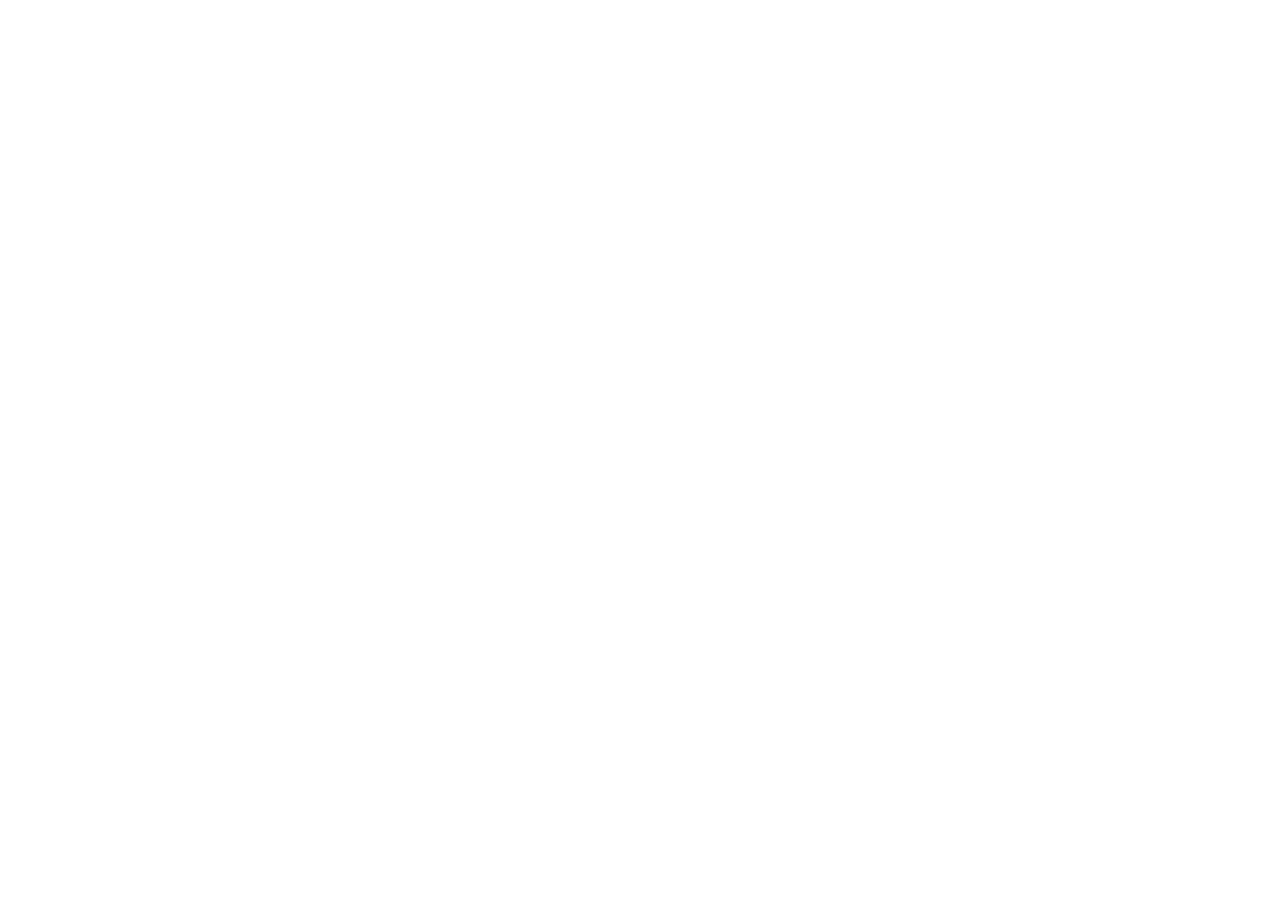
==== index.html @ 4fe4078a "Initial commit" ====
<!DOCTYPE html>
<html>
  <head>
    <meta charset="utf-8">
    <meta name="viewport" content="width=device-width">
    <title>repl.it</title>
    <link href="style.css" rel="stylesheet" type="text/css" />
  </head>
  <body>
    <script src="script.js"></script>
  </body>
</html>
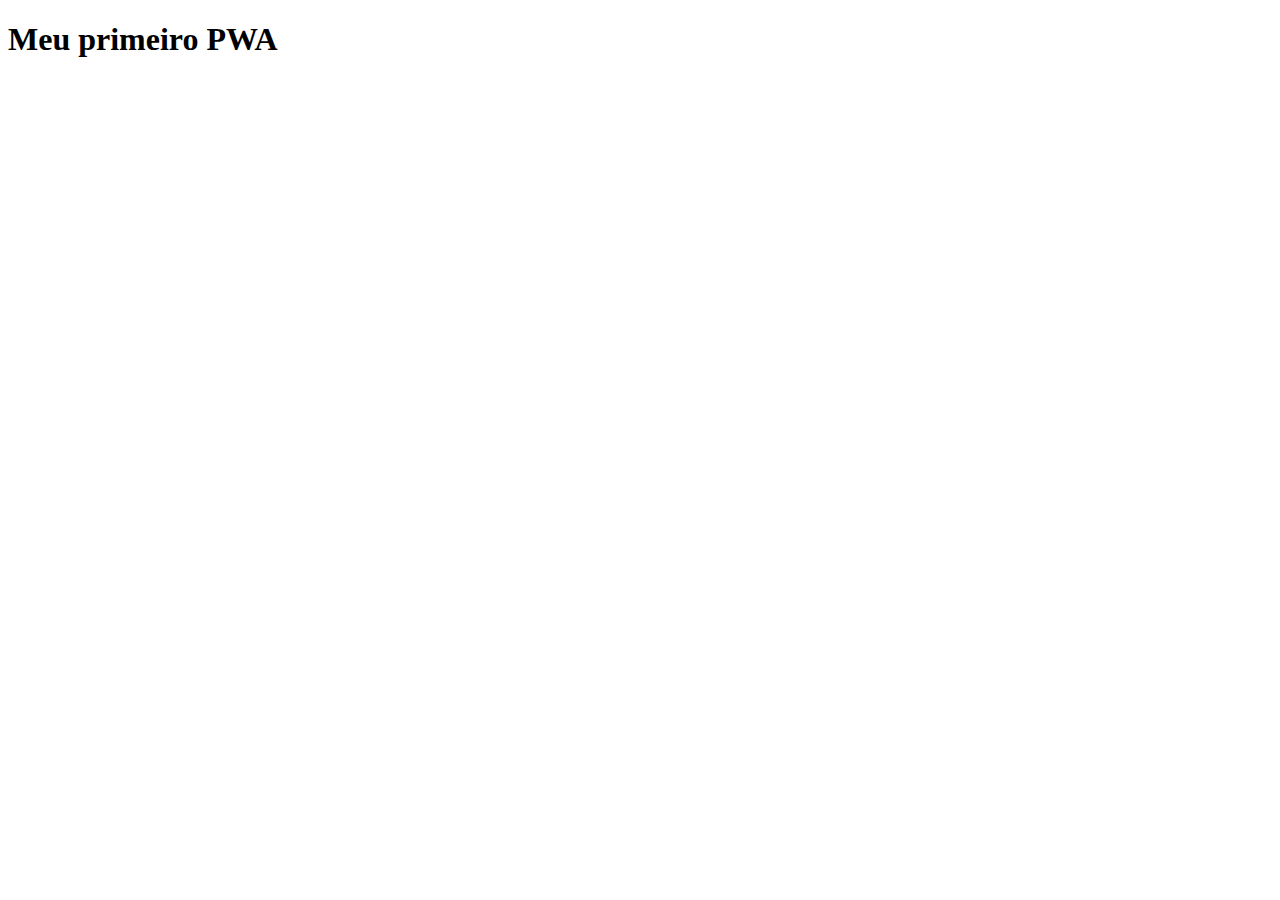
==== commit 9430b631: "adicionar manifest" ====
--- a/index.html
+++ b/index.html
@@ -3,10 +3,12 @@
   <head>
     <meta charset="utf-8">
     <meta name="viewport" content="width=device-width">
-    <title>repl.it</title>
+    <title>Pagina pricipal</title>
+    <link rel="manifest" href="/manifest.json">
     <link href="style.css" rel="stylesheet" type="text/css" />
   </head>
   <body>
+    <h1>Meu primeiro PWA</h1>
     <script src="script.js"></script>
   </body>
 </html>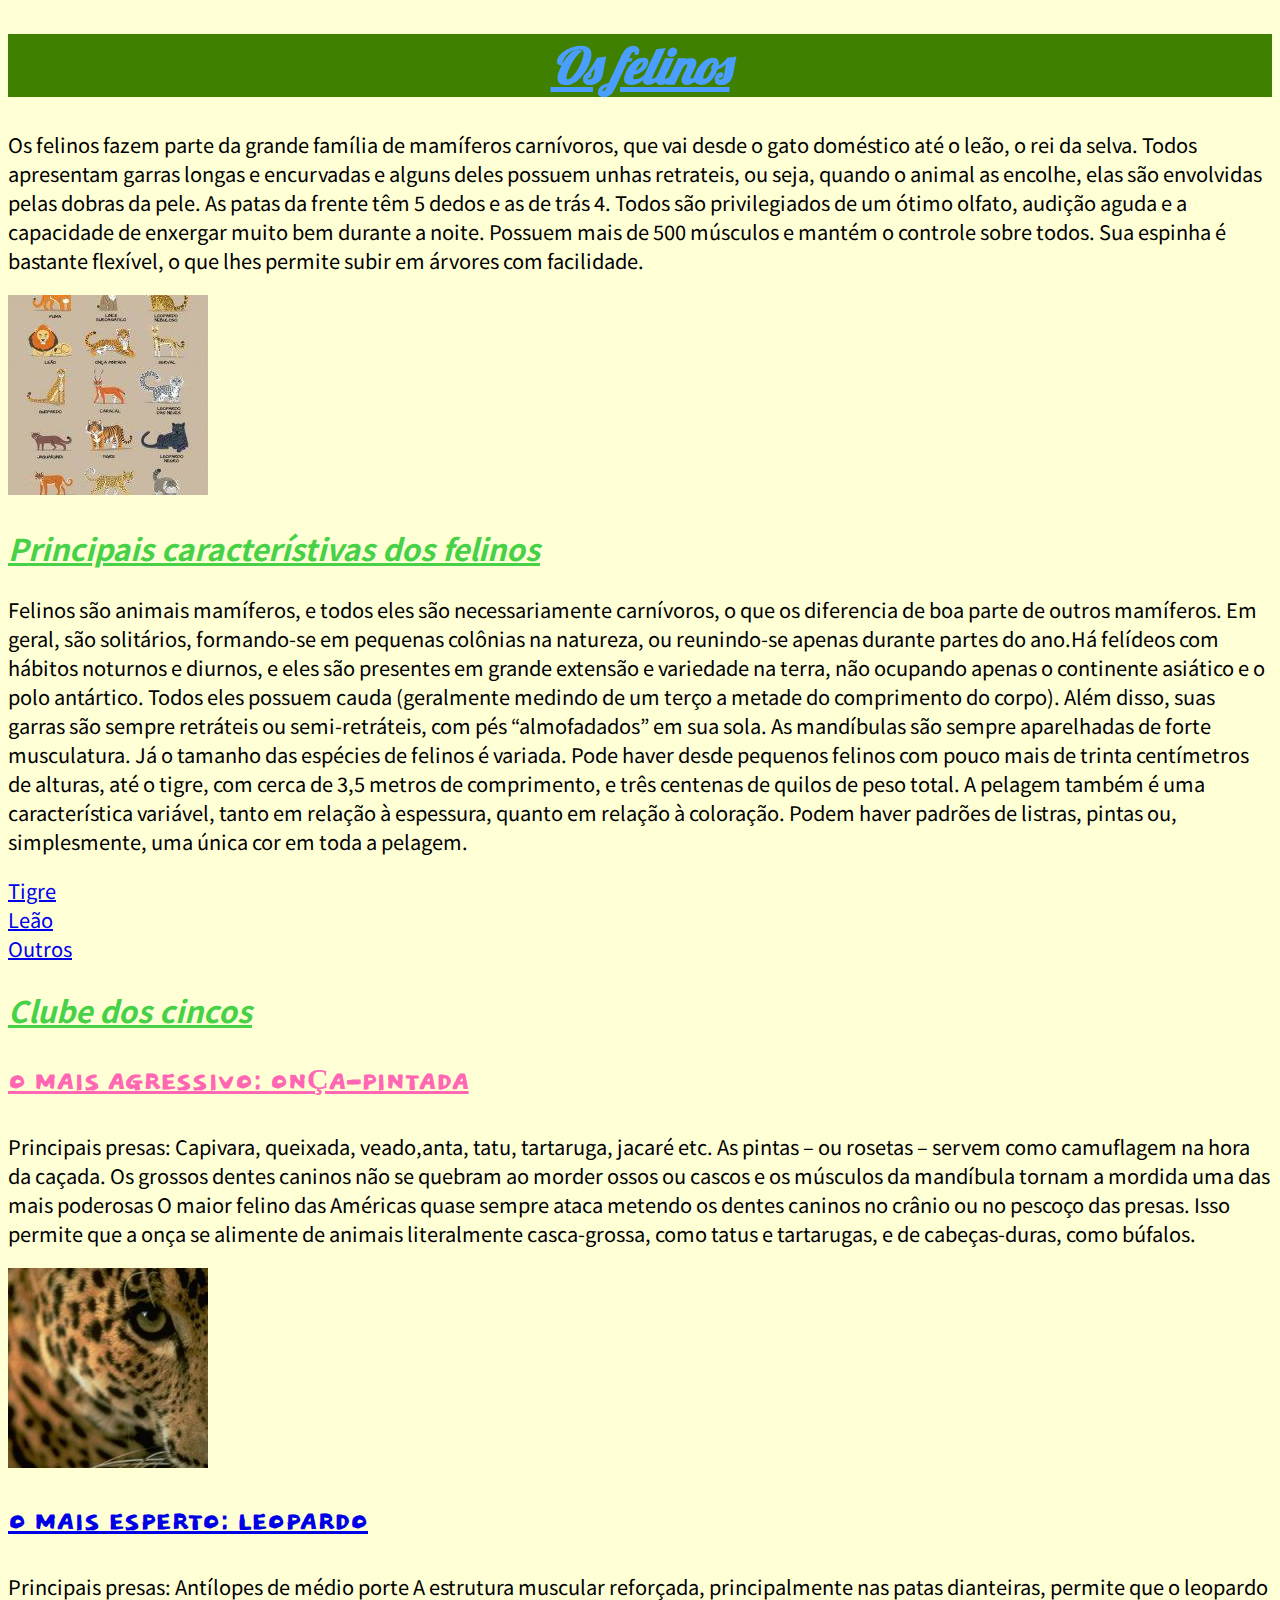
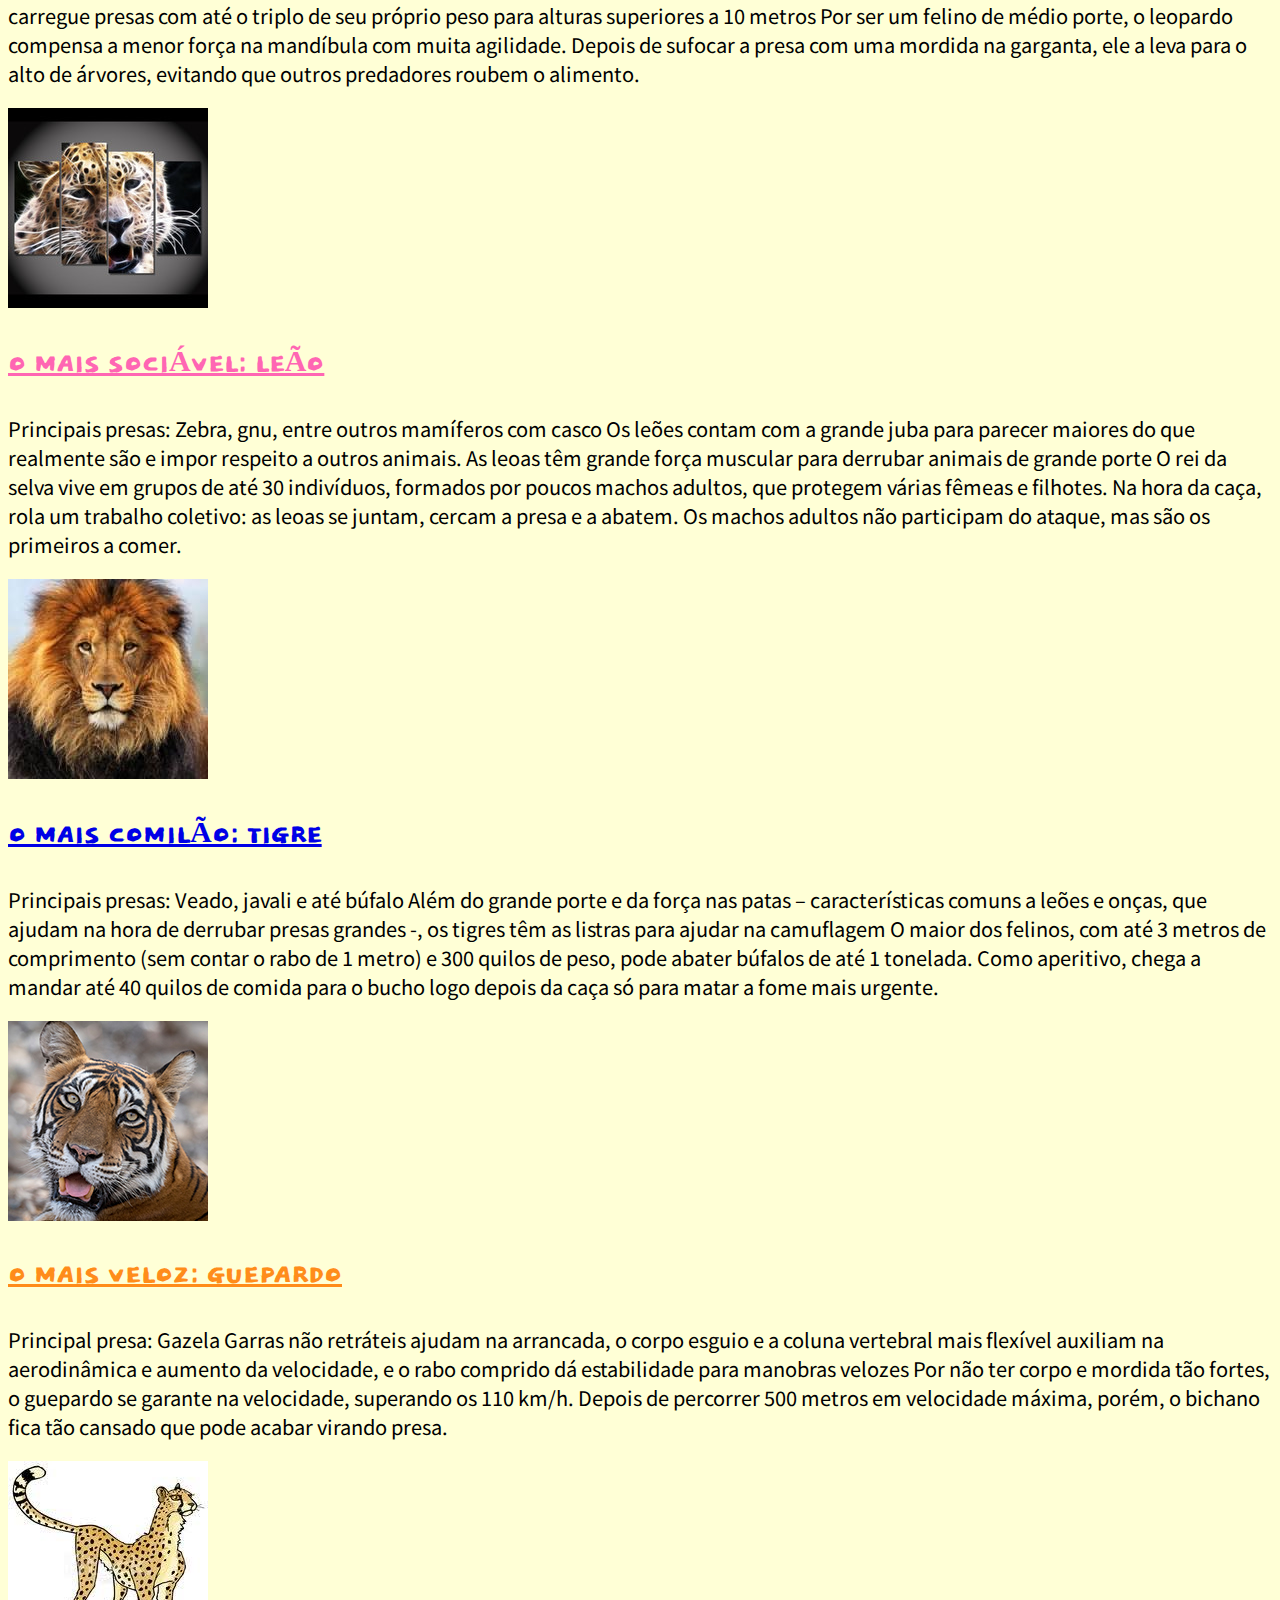
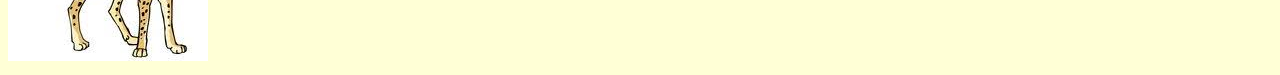
==== commit 9bc8c431: "site felinos" ====
--- a/index.html
+++ b/index.html
@@ -3,12 +3,74 @@
   <head>
     <meta charset="utf-8">
     <meta name="viewport" content="width=device-width">
-    <title>Pagina pricipal</title>
-    <link rel="manifest" href="/manifest.json">
+    <title>Felinos</title>
+    
+    <link rel="stylesheet" type="text/css" href="estilo.css">
+	<link href="https://fonts.googleapis.com/css?family=Lobster" rel="stylesheet">
+	<link href="https://fonts.googleapis.com/css?family=Dokdo" rel="stylesheet">
+	<link href="https://fonts.googleapis.com/css?family=Noto+Sans+KR" rel="stylesheet">
+    <link rel="favicon" href="./imagem/pwa72.png">
+    <link rel="manifest" href="manifest.json">
     <link href="style.css" rel="stylesheet" type="text/css" />
   </head>
   <body>
-    <h1>Meu primeiro PWA</h1>
+    <div class="div"><h1>Os felinos</h1></div>
+	<div><p>Os felinos fazem parte da grande família de mamíferos carnívoros, que vai desde o gato doméstico até o leão, o rei da selva. Todos apresentam garras longas e encurvadas e alguns deles possuem unhas retrateis, ou seja, quando o animal as encolhe, elas são envolvidas pelas dobras da pele. As patas da frente têm 5 dedos e as de trás 4. Todos são privilegiados de um ótimo olfato, audição aguda e a capacidade de enxergar muito bem durante a noite. Possuem mais de 500 músculos e mantém o controle sobre todos. Sua espinha é bastante flexível, o que lhes permite subir em árvores com facilidade.</p></div>
+
+	<div><img src="./imagem/felinos.jpg"></div>
+	
+	<div class="dois"><h2>Principais característivas dos felinos</h2></div>
+	
+	<div><p>Felinos são animais mamíferos, e todos eles são necessariamente carnívoros, o que os diferencia de boa parte de outros mamíferos. Em geral, são solitários, formando-se em pequenas colônias na natureza, ou reunindo-se apenas durante partes do ano.Há felídeos com hábitos noturnos e diurnos, e eles são presentes em grande extensão e variedade na terra, não ocupando apenas o continente asiático e o polo antártico. Todos eles possuem cauda (geralmente medindo de um terço a metade do comprimento do corpo). Além disso, suas garras são sempre retráteis ou semi-retráteis, com pés “almofadados” em sua sola. As mandíbulas são sempre aparelhadas de forte musculatura.
+
+	Já o tamanho das espécies de felinos é variada. Pode haver desde pequenos felinos com pouco mais de trinta centímetros de alturas, até o tigre, com cerca de 3,5 metros de comprimento, e três centenas de quilos de peso total.
+
+	A pelagem também é uma característica variável, tanto em relação à espessura, quanto em relação à coloração. Podem haver padrões de listras, pintas ou, simplesmente, uma única cor em toda a pelagem.</p></div>
+
+	<div><li><a href="http://felinos.mundoentrepatas.com/tigres.htm">Tigre</a></li></div>
+	<div><li><a href="http://felinos.mundoentrepatas.com/leoes.htm">Leão</a></li></div>
+	<div><li><a href="http://felinos.mundoentrepatas.com/">Outros</a></li></div>
+
+	<div><h2>Clube dos cincos</h2></div>
+
+	<div><h3 class="um">O MAIS AGRESSIVO: ONÇA-PINTADA</h3></div>
+
+	<div><p>Principais presas: Capivara, queixada, veado,anta, tatu, tartaruga, jacaré etc.
+
+	As pintas – ou rosetas – servem como camuflagem na hora da caçada. Os grossos dentes caninos não se quebram ao morder ossos ou cascos e os músculos da mandíbula tornam a mordida uma das mais poderosas O maior felino das Américas quase sempre ataca metendo os dentes caninos no crânio ou no pescoço das presas. Isso permite que a onça se alimente de animais literalmente casca-grossa, como tatus e tartarugas, e de cabeças-duras, como búfalos.</p></div>
+
+	<div><img src="./imagem/onça.jpg"></div>
+
+	<div><h3 class="uma">O MAIS ESPERTO: LEOPARDO</h3></div>
+
+	<div><p>Principais presas: Antílopes de médio porte
+
+	A estrutura muscular reforçada, principalmente nas patas dianteiras, permite que o leopardo carregue presas com até o triplo de seu próprio peso para alturas superiores a 10 metros Por ser um felino de médio porte, o leopardo compensa a menor força na mandíbula com muita agilidade. Depois de sufocar a presa com uma mordida na garganta, ele a leva para o alto de árvores, evitando que outros predadores roubem o alimento.</p></div>
+
+	<div><img src="./imagem/leopardo.jpg"></div>
+
+	<div><h3 class="um">O MAIS SOCIÁVEL: LEÃO</h3></div>
+
+	<div><p>Principais presas: Zebra, gnu, entre outros mamíferos com casco
+
+	Os leões contam com a grande juba para parecer maiores do que realmente são e impor respeito a outros animais. As leoas têm grande força muscular para derrubar animais de grande porte O rei da selva vive em grupos de até 30 indivíduos, formados por poucos machos adultos, que protegem várias fêmeas e filhotes. Na hora da caça, rola um trabalho coletivo: as leoas se juntam, cercam a presa e a abatem. Os machos adultos não participam do ataque, mas são os primeiros a comer.</p></div>
+
+	<div><img src="./imagem/leão.jpg"></div>
+	<div><h3 class="uma">O MAIS COMILÃO: TIGRE</h3></div>
+
+	<div><p>Principais presas: Veado, javali e até búfalo
+
+	Além do grande porte e da força nas patas – características comuns a leões e onças, que ajudam na hora de derrubar presas grandes -, os tigres têm as listras para ajudar na camuflagem O maior dos felinos, com até 3 metros de comprimento (sem contar o rabo de 1 metro) e 300 quilos de peso, pode abater búfalos de até 1 tonelada. Como aperitivo, chega a mandar até 40 quilos de comida para o bucho logo depois da caça só para matar a fome mais urgente.</p></div>
+
+	<div><img src="./imagem/ti.jpg"></div>
+
+	<div><h3>O MAIS VELOZ: GUEPARDO</h3></div>
+
+	<div><p>Principal presa: Gazela
+
+	Garras não retráteis ajudam na arrancada, o corpo esguio e a coluna vertebral mais flexível auxiliam na aerodinâmica e aumento da velocidade, e o rabo comprido dá estabilidade para manobras velozes Por não ter corpo e mordida tão fortes, o guepardo se garante na velocidade, superando os 110 km/h. Depois de percorrer 500 metros em velocidade máxima, porém, o bichano fica tão cansado que pode acabar virando presa.</p></div>
+
+	<div><img src="./imagem/guepardo.jpg"></div>
     <script src="script.js"></script>
   </body>
 </html>--- a/estilo.css
+++ b/estilo.css
@@ -0,0 +1,45 @@
+h1{
+	color: #4A9EFF;
+	text-decoration: underline;
+	text-align: center;
+	font-family: 'Lobster', cursive;
+	font-style: italic;
+	font-size: 50px;
+}
+
+h2{
+	color: #47d147;
+	text-decoration: underline;
+	font-style: italic;
+	font-size: 30px;
+}
+h3{
+	color: #ff8c1a;
+	text-decoration: underline;
+	font-family: 'Dokdo', cursive;
+	font-size:30px;
+}
+body{
+	background-color: #ff33;
+	font-family: 'Noto Sans KR', sans-serif;
+	font-size: 20px;
+}
+.uma{
+	color: #0000e6;
+}
+
+.um{
+	color: #ff66b3;
+}
+
+.dois{
+	color: #ff4d4d
+}
+#borda{
+	border-color: #b3b3ff ;
+	border-style: solid; 
+	border-top-width: 10px;
+}
+.div{
+	background-color: #408000
+}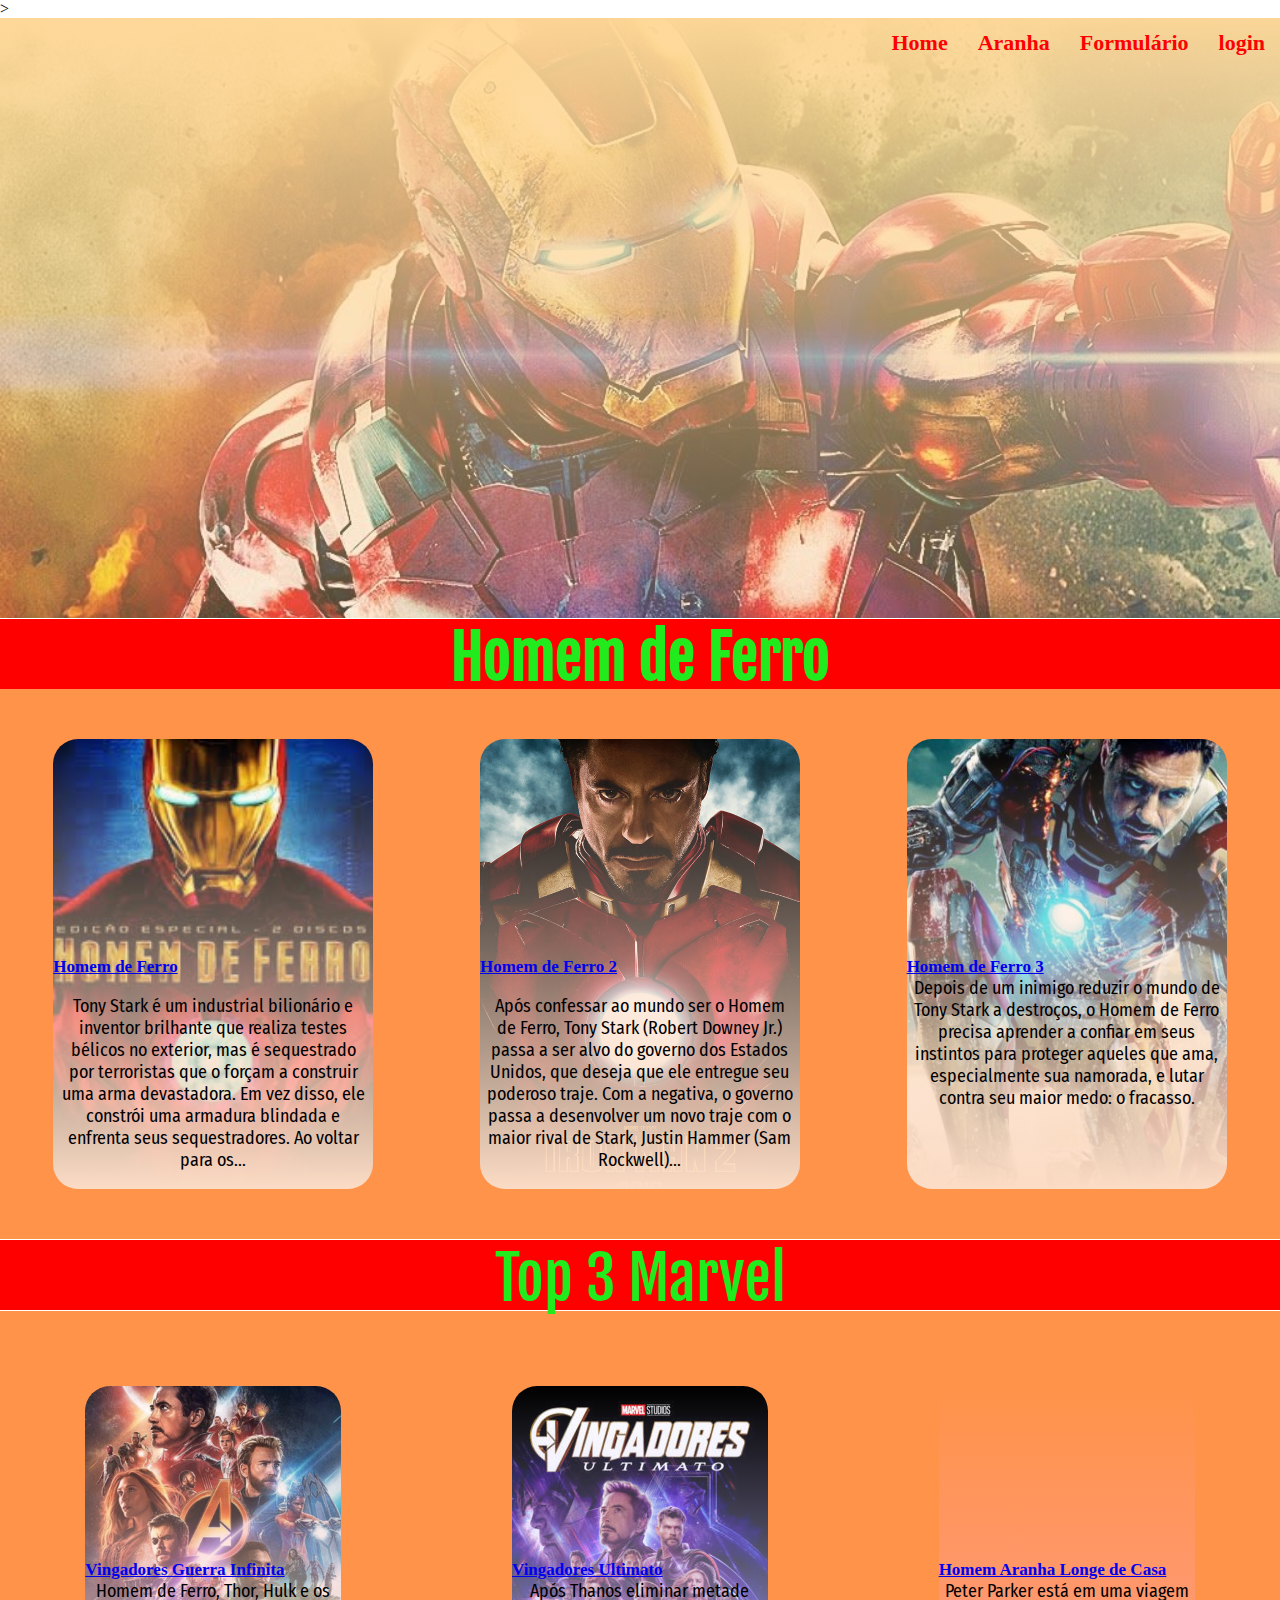
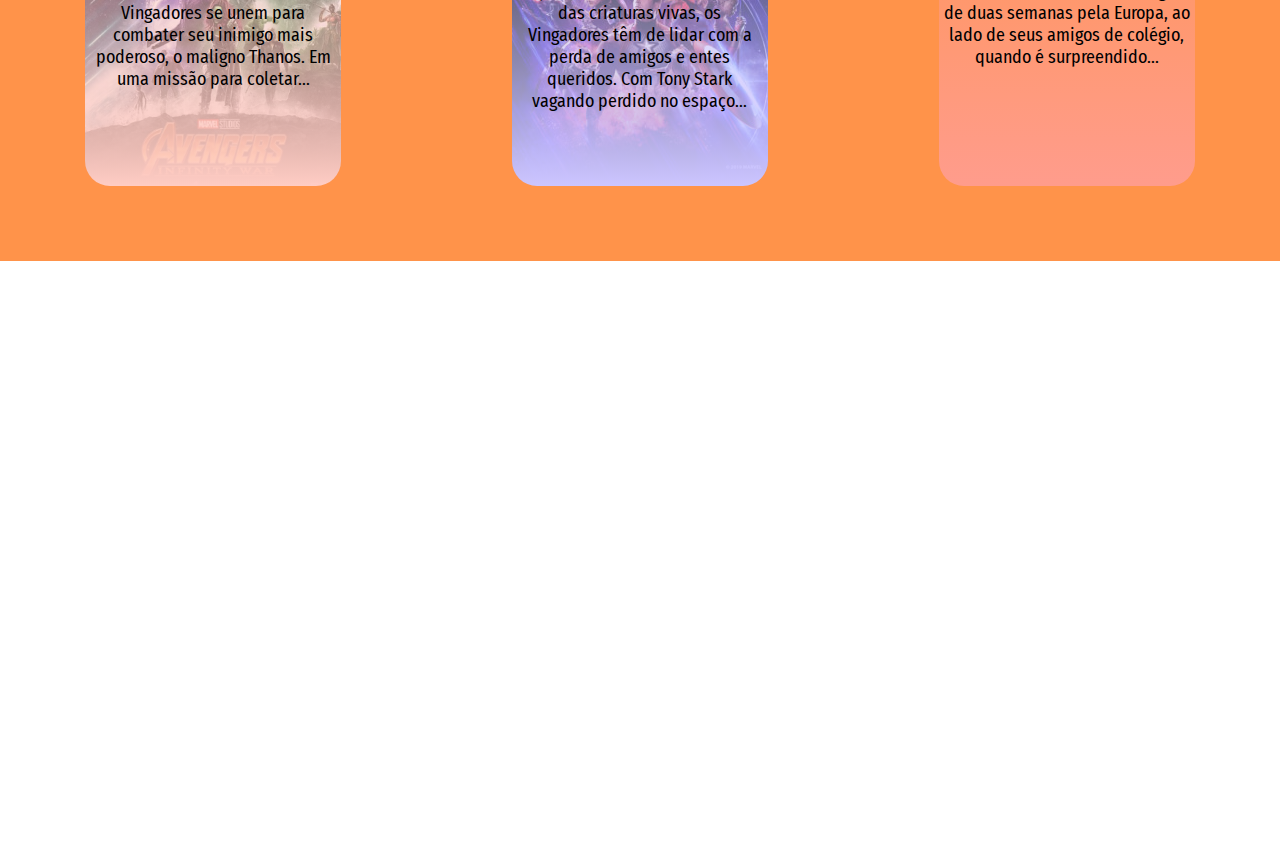
==== commit e79cbadf: "site homem de ferro" ====
--- a/index.html
+++ b/index.html
@@ -5,72 +5,67 @@
     <meta name="viewport" content="width=device-width">
     <title>Felinos</title>
     
-    <link rel="stylesheet" type="text/css" href="estilo.css">
-	<link href="https://fonts.googleapis.com/css?family=Lobster" rel="stylesheet">
-	<link href="https://fonts.googleapis.com/css?family=Dokdo" rel="stylesheet">
-	<link href="https://fonts.googleapis.com/css?family=Noto+Sans+KR" rel="stylesheet">
+    <link rel="stylesheet" type="text/css" href="estiloindex.css">
+	<link href="https://fonts.googleapis.com/css?family=Lexend+Peta&display=swap" rel="stylesheet">
+	<link href="https://fonts.googleapis.com/css?family=Fjalla+One&display=swap" rel="stylesheet">
+	<link href="https://fonts.googleapis.com/css?family=Fira+Sans+Condensed&display=swap" rel="stylesheet">>
     <link rel="favicon" href="./imagem/pwa72.png">
     <link rel="manifest" href="manifest.json">
     <link href="style.css" rel="stylesheet" type="text/css" />
   </head>
   <body>
-    <div class="div"><h1>Os felinos</h1></div>
-	<div><p>Os felinos fazem parte da grande família de mamíferos carnívoros, que vai desde o gato doméstico até o leão, o rei da selva. Todos apresentam garras longas e encurvadas e alguns deles possuem unhas retrateis, ou seja, quando o animal as encolhe, elas são envolvidas pelas dobras da pele. As patas da frente têm 5 dedos e as de trás 4. Todos são privilegiados de um ótimo olfato, audição aguda e a capacidade de enxergar muito bem durante a noite. Possuem mais de 500 músculos e mantém o controle sobre todos. Sua espinha é bastante flexível, o que lhes permite subir em árvores com facilidade.</p></div>
+    <div id="cabecalho">
+	<div id="menutotal">
+		<a href="index.html"><p>Home</p></a>
+		<a href="aranhaindex.html"><p>Aranha</p></a>
+		<a href="faleconosco.html"><p>Formulário</p></a>
+		<a href="login.html"><p>login</p></a>
+	</div>
+</div>
 
-	<div><img src="./imagem/felinos.jpg"></div>
+ 
+<div id="menu">
+	<h2> Homem de Ferro</h2>
+</div>
+
+<div id="pai1">
+
+	<div class="filhos1">
+		<h2 class="homem"><a href="http://www.adorocinema.com/filmes/filme-53751/">Homem de Ferro</a></h2><br><p class="texto">Tony Stark é um industrial bilionário e inventor brilhante que realiza testes bélicos no exterior, mas é sequestrado por terroristas que o forçam a construir uma arma devastadora. Em vez disso, ele constrói uma armadura blindada e enfrenta seus sequestradores. Ao voltar para os...</p>
+
+	</div>
 	
-	<div class="dois"><h2>Principais característivas dos felinos</h2></div>
+	<div class="filhos3">
+		<h2 class="homem"><a href="http://www.adorocinema.com/filmes/filme-136190/">Homem de Ferro 2</a></h2><br><p class="texto">Após confessar ao mundo ser o Homem de Ferro, Tony Stark (Robert Downey Jr.) passa a ser alvo do governo dos Estados Unidos, que deseja que ele entregue seu poderoso traje. Com a negativa, o governo passa a desenvolver um novo traje com o maior rival de Stark, Justin Hammer (Sam Rockwell)...</p>
+	</div>
 	
-	<div><p>Felinos são animais mamíferos, e todos eles são necessariamente carnívoros, o que os diferencia de boa parte de outros mamíferos. Em geral, são solitários, formando-se em pequenas colônias na natureza, ou reunindo-se apenas durante partes do ano.Há felídeos com hábitos noturnos e diurnos, e eles são presentes em grande extensão e variedade na terra, não ocupando apenas o continente asiático e o polo antártico. Todos eles possuem cauda (geralmente medindo de um terço a metade do comprimento do corpo). Além disso, suas garras são sempre retráteis ou semi-retráteis, com pés “almofadados” em sua sola. As mandíbulas são sempre aparelhadas de forte musculatura.
+	<div class="filhos4">
+		<h2 class="homem"><a href="http://www.adorocinema.com/filmes/filme-139589/">Homem de Ferro 3</a><br></h2>
+		<p class="texto">Depois de um inimigo reduzir o mundo de Tony Stark a destroços, o Homem de Ferro precisa aprender a confiar em seus instintos para proteger aqueles que ama, especialmente sua namorada, e lutar contra seu maior medo: o fracasso.</p>
+		</div>
+</div>
 
-	Já o tamanho das espécies de felinos é variada. Pode haver desde pequenos felinos com pouco mais de trinta centímetros de alturas, até o tigre, com cerca de 3,5 metros de comprimento, e três centenas de quilos de peso total.
+<div id="meio">Top 3 Marvel</div>
 
-	A pelagem também é uma característica variável, tanto em relação à espessura, quanto em relação à coloração. Podem haver padrões de listras, pintas ou, simplesmente, uma única cor em toda a pelagem.</p></div>
+<div id="pai2">
+	<div class="filhos5">
+		<h2 class="homem"><a href="http://www.adorocinema.com/filmes/filme-218265/">Vingadores Guerra Infinita</a><br></h2>
+		<p class="texto">Homem de Ferro, Thor, Hulk e os Vingadores se unem para combater seu inimigo mais poderoso, o maligno Thanos. Em uma missão para coletar...</p>
+	</div>
+	
+	<div class="filhos6">
+	<h2 class="homem"><a href="http://www.adorocinema.com/filmes/filme-232669/">Vingadores Ultimato</a><br></h2>
+	<p class="texto">Após Thanos eliminar metade das criaturas vivas, os Vingadores têm de lidar com a perda de amigos e entes queridos. Com Tony Stark vagando perdido no espaço...</p>
+</div>
+	
+	<div class="filhos7">
+	<h2 class="homem"><a href="http://www.adorocinema.com/filmes/filme-222291/">Homem Aranha Longe de Casa</a><br></h2>
+	<p class="texto">Peter Parker está em uma viagem de duas semanas pela Europa, ao lado de seus amigos de colégio, quando é surpreendido...</p>
+</div>
+</div>
 
-	<div><li><a href="http://felinos.mundoentrepatas.com/tigres.htm">Tigre</a></li></div>
-	<div><li><a href="http://felinos.mundoentrepatas.com/leoes.htm">Leão</a></li></div>
-	<div><li><a href="http://felinos.mundoentrepatas.com/">Outros</a></li></div>
+<div id="rodape"></div>
 
-	<div><h2>Clube dos cincos</h2></div>
-
-	<div><h3 class="um">O MAIS AGRESSIVO: ONÇA-PINTADA</h3></div>
-
-	<div><p>Principais presas: Capivara, queixada, veado,anta, tatu, tartaruga, jacaré etc.
-
-	As pintas – ou rosetas – servem como camuflagem na hora da caçada. Os grossos dentes caninos não se quebram ao morder ossos ou cascos e os músculos da mandíbula tornam a mordida uma das mais poderosas O maior felino das Américas quase sempre ataca metendo os dentes caninos no crânio ou no pescoço das presas. Isso permite que a onça se alimente de animais literalmente casca-grossa, como tatus e tartarugas, e de cabeças-duras, como búfalos.</p></div>
-
-	<div><img src="./imagem/onça.jpg"></div>
-
-	<div><h3 class="uma">O MAIS ESPERTO: LEOPARDO</h3></div>
-
-	<div><p>Principais presas: Antílopes de médio porte
-
-	A estrutura muscular reforçada, principalmente nas patas dianteiras, permite que o leopardo carregue presas com até o triplo de seu próprio peso para alturas superiores a 10 metros Por ser um felino de médio porte, o leopardo compensa a menor força na mandíbula com muita agilidade. Depois de sufocar a presa com uma mordida na garganta, ele a leva para o alto de árvores, evitando que outros predadores roubem o alimento.</p></div>
-
-	<div><img src="./imagem/leopardo.jpg"></div>
-
-	<div><h3 class="um">O MAIS SOCIÁVEL: LEÃO</h3></div>
-
-	<div><p>Principais presas: Zebra, gnu, entre outros mamíferos com casco
-
-	Os leões contam com a grande juba para parecer maiores do que realmente são e impor respeito a outros animais. As leoas têm grande força muscular para derrubar animais de grande porte O rei da selva vive em grupos de até 30 indivíduos, formados por poucos machos adultos, que protegem várias fêmeas e filhotes. Na hora da caça, rola um trabalho coletivo: as leoas se juntam, cercam a presa e a abatem. Os machos adultos não participam do ataque, mas são os primeiros a comer.</p></div>
-
-	<div><img src="./imagem/leão.jpg"></div>
-	<div><h3 class="uma">O MAIS COMILÃO: TIGRE</h3></div>
-
-	<div><p>Principais presas: Veado, javali e até búfalo
-
-	Além do grande porte e da força nas patas – características comuns a leões e onças, que ajudam na hora de derrubar presas grandes -, os tigres têm as listras para ajudar na camuflagem O maior dos felinos, com até 3 metros de comprimento (sem contar o rabo de 1 metro) e 300 quilos de peso, pode abater búfalos de até 1 tonelada. Como aperitivo, chega a mandar até 40 quilos de comida para o bucho logo depois da caça só para matar a fome mais urgente.</p></div>
-
-	<div><img src="./imagem/ti.jpg"></div>
-
-	<div><h3>O MAIS VELOZ: GUEPARDO</h3></div>
-
-	<div><p>Principal presa: Gazela
-
-	Garras não retráteis ajudam na arrancada, o corpo esguio e a coluna vertebral mais flexível auxiliam na aerodinâmica e aumento da velocidade, e o rabo comprido dá estabilidade para manobras velozes Por não ter corpo e mordida tão fortes, o guepardo se garante na velocidade, superando os 110 km/h. Depois de percorrer 500 metros em velocidade máxima, porém, o bichano fica tão cansado que pode acabar virando presa.</p></div>
-
-	<div><img src="./imagem/guepardo.jpg"></div>
     <script src="script.js"></script>
   </body>
 </html>--- a/estiloindex.css
+++ b/estiloindex.css
@@ -0,0 +1,169 @@
+*{
+	margin:0px;
+	padding: 0px;
+	border: 0px;
+}
+
+#cabecalho{
+	background-image: linear-gradient(rgba(255,216,152,100), rgba(238,0,0,0)),url(./imagem/ferro.jpg);
+	background-attachment: fixed; 
+	background-repeat: no-repeat;
+	background-position: center-center;
+	background-size: cover;
+	height: 600px; 
+}
+
+#menu{
+	background-color:#FF0000;
+	width: auto;
+	height: 70px;
+	text-align: center;
+	font-size: 40px;
+	color: #22EB1D;
+	margin-top: 1px;
+	font-family: 'Fjalla One', sans-serif;
+}
+
+#menutotal{
+	display: flex;
+	height: 50px;
+	background-color: ;
+	justify-content: flex-end;
+	align-items: center;
+	position: 
+}
+
+#menutotal p{
+	padding-left: 15px;
+	padding-right: 15px;
+	color: red;
+	font-size: 22px;
+	font-weight: bold;
+}
+
+#menutotal a{
+	text-decoration: none;
+}
+
+#menutotal a:hover{
+	text-decoration: underline;
+	background-color: #FF986E;
+}
+
+#meio{
+	background-color:#FF0000;
+	width: auto;
+	height: 70px;
+	text-align: center;
+	font-size: 60px;
+	color: #22EB1D;
+	margin-top: 1px;
+	margin-bottom: 1px;
+	font-family: 'Fjalla One', sans-serif;
+}
+
+#pai1{
+	background-color: #FF934A;
+	width: auto;
+	height: 550px;
+	display: flex;
+	justify-content: space-around;
+	align-items: center;
+}
+
+.homem{
+	margin-top: 68%;
+	font-size: 17px;
+}
+
+.filhos1{
+	background-image: linear-gradient(rgba(238,0,0,0),rgba(252,220,197,100)),url(./imagem/homem.jpg);
+	background-repeat: no-repeat;
+	width: 25%;
+	height: 450px;
+	margin: 10px;
+	background-size: cover;
+	background-position: center;
+	border-radius: 25px;
+}
+
+.homem a:hover{
+	text-decoration: underline;
+	color: #04FF00;
+}
+
+.texto{
+	text-align: center;
+	padding-left: 5px;
+	padding-right: 5px;
+	font-size: 18px;
+	font-family: 'Fira Sans Condensed', sans-serif;
+}
+
+.filhos3{
+	background-image: linear-gradient(rgba(238,0,0,0),rgba(252,220,197,99)),url(./imagem/homem2.jpg);
+	background-repeat: no-repeat;
+	width: 25%;
+	height: 450px;
+	margin: 10px;
+	background-size: cover;
+	border-radius: 25px;
+}
+.filhos4{
+	background-image: linear-gradient(rgba(238,0,0,0),rgba(252,220,197,99)),url(./imagem/homem3.jpg);
+	background-repeat: no-repeat;
+	background-position: center;
+	font-size: cover;
+	width: 25%;
+	height: 450px;
+	margin: 10px;
+	border-radius: 25px;
+}
+
+#pai2{
+	background-color:  #FF934A;
+	width: auto;
+	height: 550px;
+	display: flex;
+	justify-content: space-around;
+	align-items: center;
+}
+
+.filhos5{
+	background-image: linear-gradient(rgba(238,0,0,0),rgba(255,204,196,100)),url(./imagem/image.png);
+	background-repeat: no-repeat;
+	background-position: center;
+	font-size: cover;
+	width: 20%;
+	height: 400px;
+	border-radius: 25px;
+}
+
+.filhos6{
+	background-image: linear-gradient(rgba(238,0,0,0),rgba(204,197,255,100)),url(./imagem/ultimato.jpg);
+	background-repeat: no-repeat;
+	background-position: center;
+	font-size: cover;
+	width: 20%;
+	height: 400px;
+	border-radius: 25px;
+}
+
+.filhos7{
+	background-image: linear-gradient(rgba(238,0,0,0),rgba(255,156,140,100)),url(./imagem/aranha.jpg);
+	background-repeat: no-repeat;
+	background-position: center;
+	font-size: cover;
+	width: 20%;
+	height: 400px;
+	border-radius: 25px;
+}
+
+#rodape{
+	background-image: linear-gradient(rgba(255,216,152,100), rgba(238,0,0,0)),url(./imagem/ferro.jpg);
+	background-attachment: fixed; 
+	background-repeat: no-repeat;
+	background-position: center-center;
+	background-size: cover;
+	height: 600px; 
+}
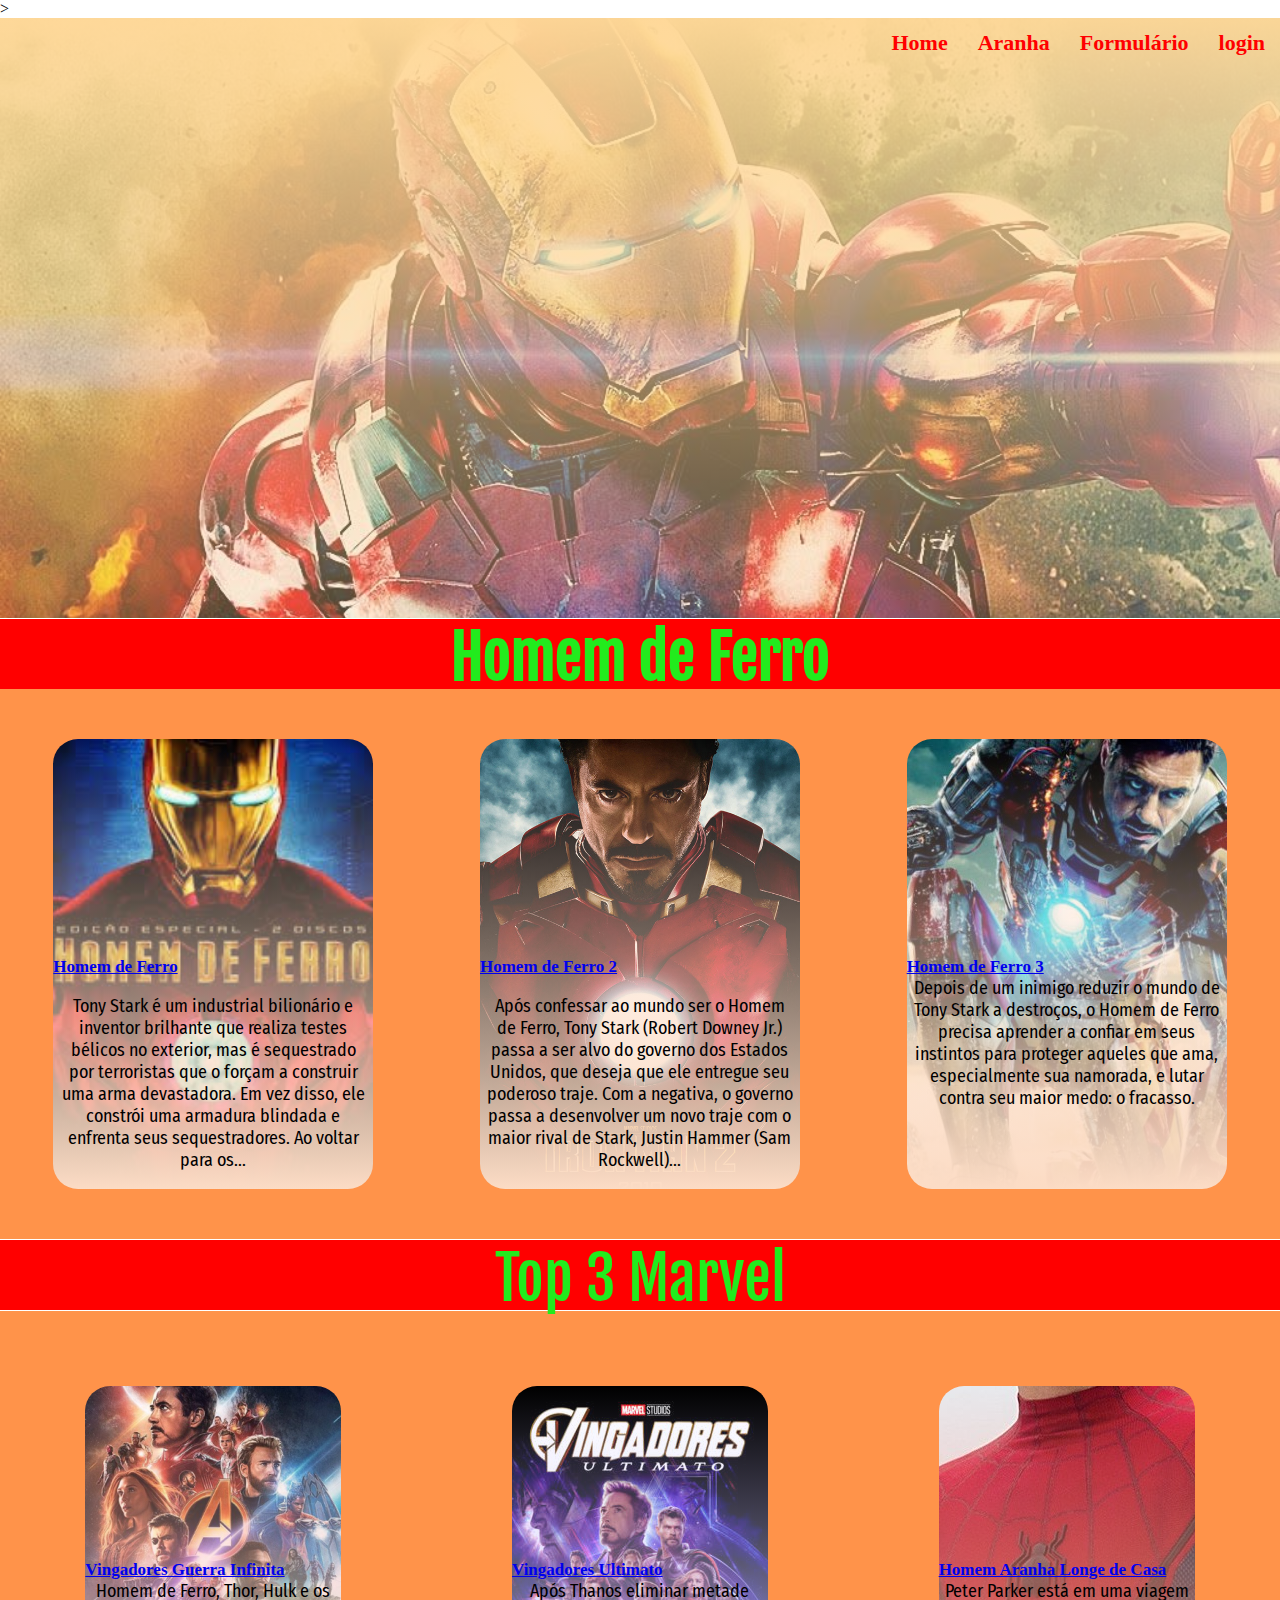
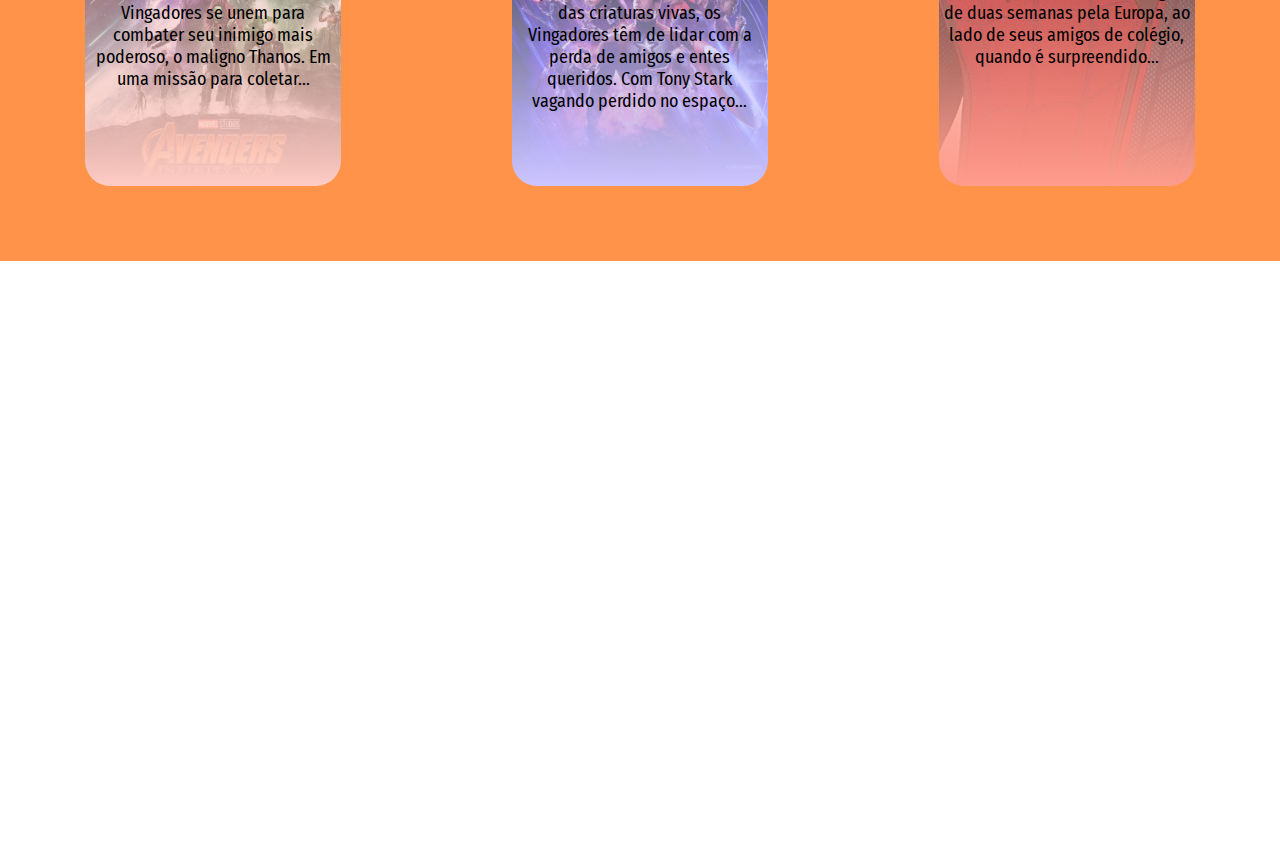
==== commit d1c19b51: "atualização" ====
--- a/index.html
+++ b/index.html
@@ -3,7 +3,7 @@
   <head>
     <meta charset="utf-8">
     <meta name="viewport" content="width=device-width">
-    <title>Felinos</title>
+    <title>Homem de Ferro</title>
     
     <link rel="stylesheet" type="text/css" href="estiloindex.css">
 	<link href="https://fonts.googleapis.com/css?family=Lexend+Peta&display=swap" rel="stylesheet">
@@ -14,6 +14,7 @@
     <link href="style.css" rel="stylesheet" type="text/css" />
   </head>
   <body>
+    <script src="script.js"></script>
     <div id="cabecalho">
 	<div id="menutotal">
 		<a href="index.html"><p>Home</p></a>
@@ -66,6 +67,6 @@
 
 <div id="rodape"></div>
 
-    <script src="script.js"></script>
+    
   </body>
 </html>--- a/estiloindex.css
+++ b/estiloindex.css
@@ -150,7 +150,7 @@
 }
 
 .filhos7{
-	background-image: linear-gradient(rgba(238,0,0,0),rgba(255,156,140,100)),url(./imagem/aranha.jpg);
+	background-image: linear-gradient(rgba(238,0,0,0),rgba(255,156,140,100)),url(./imagem/aranhas.jpg);
 	background-repeat: no-repeat;
 	background-position: center;
 	font-size: cover;
